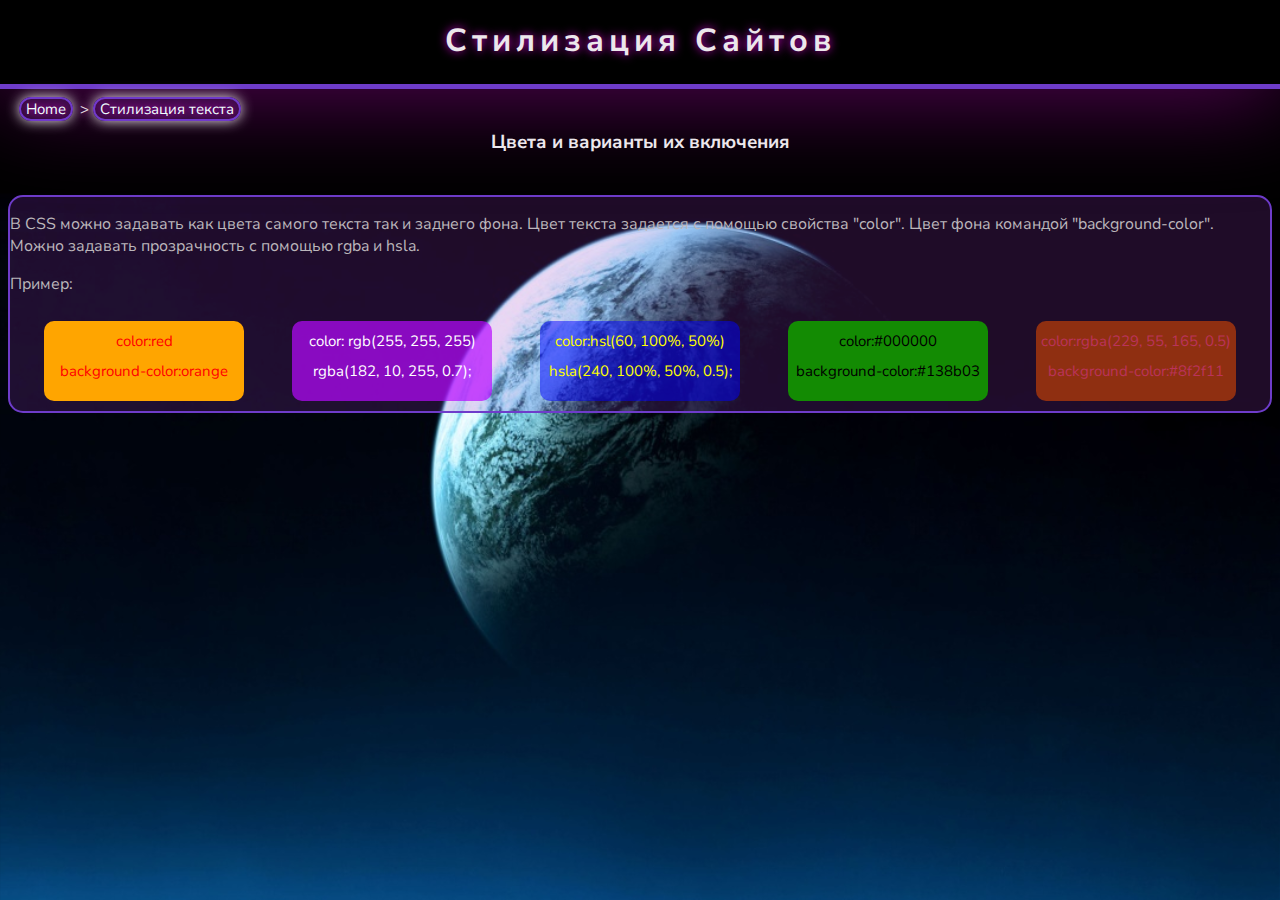
==== 2index.html @ 2397fb10 "разработка" ====
<!DOCTYPE html>
<html lang="en">
<head>
    <meta charset="UTF-8">
    <meta name="viewport" content="width=device-width, initial-scale=1.0">
    <link rel="preconnect" href="https://fonts.googleapis.com">
    <link rel="preconnect" href="https://fonts.gstatic.com" crossorigin>
    <link href="https://fonts.googleapis.com/css2?family=Nunito+Sans:ital,opsz,wght@1,6..12,200;1,6..12,500&display=swap" rel="stylesheet">
    <link rel="stylesheet" href="./resources/css/style.css">
    <title>Document</title>
</head>
<body>
    <header>
        <h1>Стилизация Сайтов</h1>
    </header>
    <nav class="text-style-nav">
        <ul>
            <li><a href="./index.html" target="_blank">Home</a></li>
            <li><a href="#">Стилизация текста</a></li>
        </ul>
    </nav>
    <main>
        <section class="text">
            <h3>Цвета и варианты их включения</h3>
            <article class="colors">
                <p>В CSS можно задавать как цвета самого текста так и заднего фона. Цвет текста задается с помощью свойства "color". Цвет фона командой "background-color". Можно задавать прозрачность с помощью rgba и hsla. </p>
                <p>Пример:</p>
                <div class="block">
                    <div class="block-orange">
                        <p>color:red</p>
                        <p>background-color:orange</p>
                    </div>
                    <div class="block-violet">
                        <p>color: rgb(255, 255, 255)</p>
                        <p>rgba(182, 10, 255, 0.7);</p>
                    </div>
                    <div class="block-blue">
                        <p>color:hsl(60, 100%, 50%)</p>
                        <p>hsla(240, 100%, 50%, 0.5);</p>
                    </div>
                    <div class="block-green">
                        <p>color:#000000</p>
                        <p>background-color:#138b03</p>
                    </div>
                    <div class="block-brown">
                        <p>color:rgba(229, 55, 165, 0.5)</p>
                        <p>background-color:#8f2f11</p>
                    </div>
                </div>
            </article>
        </section>
    </main>
    
</body>
</html>
---- resources/css/style.css ----
body {
    background-image: url(../images/background.jpg);
    background-position-y: 10%;
    background-size: cover;
    font-family: "Nunito Sans";
    color: #ece7ec;
}
a {
    text-decoration: none;
    color: azure;

}
header {
    border-bottom: 5px solid rgba(110, 60, 202, 1);
    text-align: center;
    padding-top: 10px;
    margin: -20px -10px 5px -10px;
    letter-spacing: 5px;
    /* text-transform: uppercase; */
    font-weight: 900;
    text-shadow: 0 0 10px #cf07cf;
    box-shadow: 2px 5px 100px #5c035c; 
    position: relative;
}

.push {
    display: flex;
    justify-content: space-around;
    margin-top: 2%;
}
.push h3 {
    font-size: 18px;
    width: 200px;
    height: 200px;
    display: flex;
    justify-content: center; /* Горизонтальное выравнивание по центру */
    align-items: center;
    border: 2px solid rgba(110, 60, 202, 1);
    border-radius: 50%;
    color: #fff; /* Цвет текста */
    text-shadow: 0 0 10px #ff00ff;
    box-shadow: 0px 0px 30px #ebe8eb; 
    background-color: rgba(157, 60, 202, 0.2);
    letter-spacing: 1px;
    font-size: 100;
    
}
.push h3:hover {
    background-color: rgba(123, 64, 151, 0.5);
    transition: background-color 1s;
    transform: scale(0.95);
}
.push h3:active {
     transform: scale(0.9);  
     background-color: #5c035c; 
     transition: background-color .1s; 

}

h2 {
    text-align: center;
}

/* Вторая страница Стилизация текста */
.text-style-nav ul {
    display: flex;
    list-style: none;
    position: absolute;
    margin-top: 1px;
    padding: 1px 1px;
    
}
li {
    padding: 0px 5px;
    font-size: 15px;
    margin: 1px 10px;
    border: 2px solid rgba(110, 60, 202, 1);
    border-radius: 15px;
    background-color: rgba(157, 60, 202, 0.2);
    box-shadow: 0px 0px 13px #ebe8eb; 
    text-shadow: 0 0 10px #ff00ff;
    position: relative;
}

.text-style-nav li+li::before {
    content: ">";
    position: absolute;
    left: -15px;
}

/* БЛОК ЦВЕТА */


.colors {
    color: #bbb6bb;
    background-color: rgba(157, 60, 202, 0.2);
    border: 2px solid rgba(110, 60, 202, 1);
    border-radius: 15px;    
}

.text h3 {
    position:relative;
    text-align: center;
    margin: 40px auto;
}
.block {
    display: flex;
    justify-content: space-around;
    font-size: 15px;
    padding: 10px;
}
.block p {
    margin: 10px auto;
    font-weight: 400;
}
.block div {
    width: 200px;
    height: 80px;
    text-align: center;
    border-radius: 10px;
    min-width: 180px;
}
.block-orange {
    background-color: orange;
    color: red;
}
.block-blue {
    background-color: hsla(240, 100%, 50%, 0.5);
    color: hsl(60, 100%, 50%);
}
.block-green {
    background-color: #138b03;
    color: #000000;
}
.block-brown {
    background-color: #8f2f11;
    color: rgba(229, 55, 165, 0.5);
} 
.block-violet {
    background-color: rgba(182, 10, 255, 0.7);
    color: rgb(255, 255, 255);
}
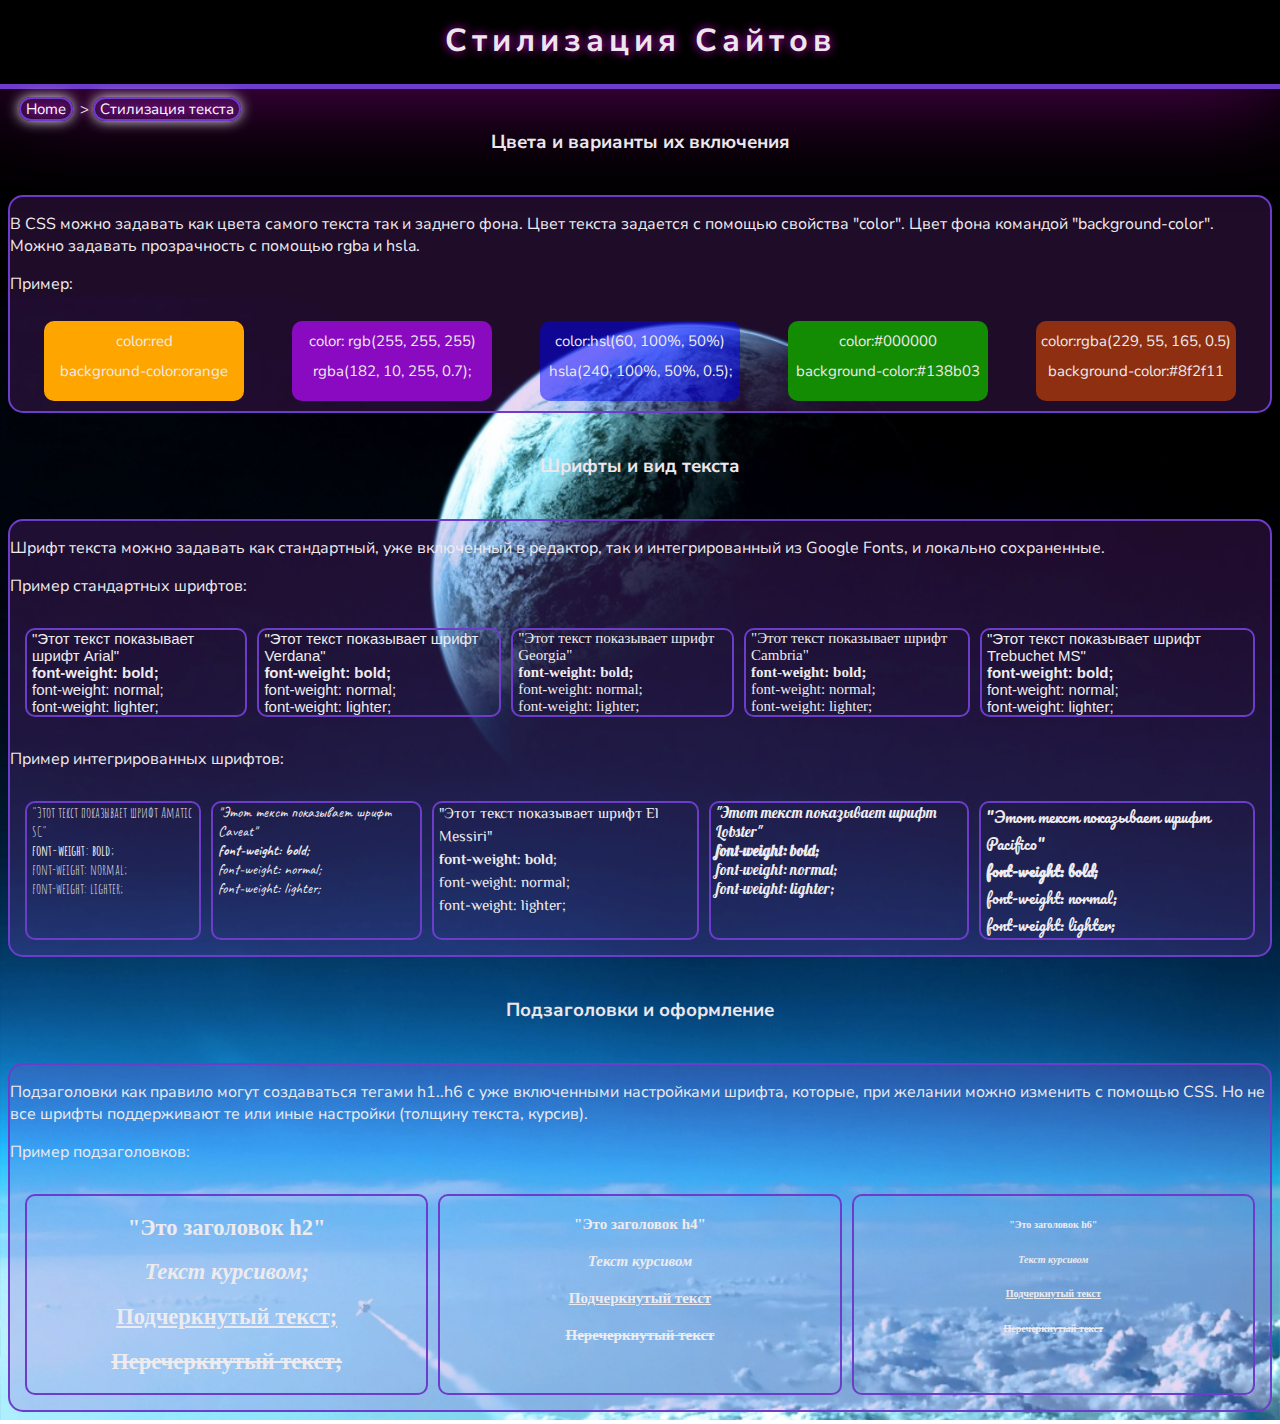
==== commit 3651f484: "add charge" ====
--- a/2index.html
+++ b/2index.html
@@ -7,6 +7,9 @@
     <link rel="preconnect" href="https://fonts.gstatic.com" crossorigin>
     <link href="https://fonts.googleapis.com/css2?family=Nunito+Sans:ital,opsz,wght@1,6..12,200;1,6..12,500&display=swap" rel="stylesheet">
     <link rel="stylesheet" href="./resources/css/style.css">
+    <link rel="preconnect" href="https://fonts.googleapis.com">
+    <link rel="preconnect" href="https://fonts.gstatic.com" crossorigin>
+    <link href="https://fonts.googleapis.com/css2?family=Amatic+SC:wght@700&family=Caveat&family=El+Messiri&family=Lobster&family=Pacifico&display=swap" rel="stylesheet">
     <title>Document</title>
 </head>
 <body>
@@ -15,17 +18,17 @@
     </header>
     <nav class="text-style-nav">
         <ul>
-            <li><a href="./index.html" target="_blank">Home</a></li>
+            <li class="home"><a href="./index.html" target="_blank">Home</a></li>
             <li><a href="#">Стилизация текста</a></li>
         </ul>
     </nav>
     <main>
         <section class="text">
             <h3>Цвета и варианты их включения</h3>
-            <article class="colors">
+            <article class="">
                 <p>В CSS можно задавать как цвета самого текста так и заднего фона. Цвет текста задается с помощью свойства "color". Цвет фона командой "background-color". Можно задавать прозрачность с помощью rgba и hsla. </p>
                 <p>Пример:</p>
-                <div class="block">
+                <div class="block-color">
                     <div class="block-orange">
                         <p>color:red</p>
                         <p>background-color:orange</p>
@@ -48,6 +51,102 @@
                     </div>
                 </div>
             </article>
+            <h3>Шрифты и вид текста</h3>
+            <article class="">
+                <p>Шрифт текста можно задавать как стандартный, уже включенный в редактор, так и интегрированный из Google Fonts, и локально сохраненные. </p>
+                <p>Пример стандартных шрифтов:</p>
+                <div class="block-fonts">
+                    <div class="fonts-arial">
+                        <p>"Этот текст показывает шрифт Arial"</p>
+                        <p id="w900">font-weight: bold;</p>
+                        <p id="w400">font-weight: normal;</p>
+                        <p id="w100">font-weight: lighter;</p>
+                    </div>
+                    <div class="fonts-verdana">
+                        <p>"Этот текст показывает шрифт Verdana"</p>
+                        <p id="w900">font-weight: bold;</p>
+                        <p id="w400">font-weight: normal;</p>
+                        <p id="w100">font-weight: lighter;</p>
+                    </div>
+                    <div class="fonts-georgia">
+                        <p>"Этот текст показывает шрифт Georgia"</p>
+                        <p id="w900">font-weight: bold;</p>
+                        <p id="w400">font-weight: normal;</p>
+                        <p id="w100">font-weight: lighter;</p>
+                    </div>
+                    <div class="fonts-cambria">
+                        <p>"Этот текст показывает шрифт Cambria"</p>
+                        <p id="w900">font-weight: bold;</p>
+                        <p id="w400">font-weight: normal;</p>
+                        <p id="w100">font-weight: lighter;</p>
+                    </div>
+                    <div class="fonts-trebuchet">
+                        <p>"Этот текст показывает шрифт Trebuchet MS"</p>
+                        <p id="w900">font-weight: bold;</p>
+                        <p id="w400">font-weight: normal;</p>
+                        <p id="w100">font-weight: lighter;</p>
+                    </div>
+                </div>
+                <p>Пример интегрированных шрифтов:</p>
+                <div class="block-fonts">
+                    <div class="fonts-Amatic-SC">
+                        <p>"Этот текст показывает шрифт Amatic SC"</p>
+                        <p id="w900">font-weight: bold;</p>
+                        <p id="w400">font-weight: normal;</p>
+                        <p id="w100">font-weight: lighter;</p>
+                    </div>
+                    <div class="fonts-Caveat">
+                        <p>"Этот текст показывает шрифт Caveat"</p>
+                        <p id="w900">font-weight: bold;</p>
+                        <p id="w400">font-weight: normal;</p>
+                        <p id="w100">font-weight: lighter;</p>
+                    </div>
+                    <div class="fonts-El-Messiri">
+                        <p>"Этот текст показывает шрифт El Messiri"</p>
+                        <p id="w900">font-weight: bold;</p>
+                        <p id="w400">font-weight: normal;</p>
+                        <p id="w100">font-weight: lighter;</p>
+                    </div>
+                    <div class="fonts-Lobster">
+                        <p>"Этот текст показывает шрифт Lobster"</p>
+                        <p id="w900">font-weight: bold;</p>
+                        <p id="w400">font-weight: normal;</p>
+                        <p id="w100">font-weight: lighter;</p>
+                    </div>
+                    <div class="fonts-Pacifico">
+                        <p>"Этот текст показывает шрифт Pacifico"</p>
+                        <p id="w900">font-weight: bold;</p>
+                        <p id="w400">font-weight: normal;</p>
+                        <p id="w100">font-weight: lighter;</p>
+                    </div>
+                </div>
+            </article>
+            <h3>Подзаголовки и оформление</h3>
+            <article class="head">
+                <p>Подзаголовки как правило могут создаваться тегами h1..h6 с уже включенными настройками шрифта, которые, при желании можно изменить с помощью CSS. Но не все шрифты поддерживают те или иные настройки (толщину текста, курсив). </p>
+                <p>Пример подзаголовков:</p>
+                <div class="block-head">
+                    <div class="head-h1">
+                        <h2>"Это заголовок h2"</h2>
+                        <h2 id="italic">Текст курсивом;</h2>
+                        <h2 id="underline">Подчеркнутый текст;</h2>
+                        <h2 id="line-through">Перечеркнутый текст;</h2>
+                    </div>
+                    <div class="head-h2">
+                        <h4>"Это заголовок h4"</h4>
+                        <h4 id="italic">Текст курсивом</h4>
+                        <h4 id="underline">Подчеркнутый текст</h4>
+                        <h4 id="line-through">Перечеркнутый текст</h4>
+                    </div>
+                    <div class="head-h3">
+                        <h6>"Это заголовок h6"</h6>
+                        <h6 id="italic">Текст курсивом</h6>
+                        <h6 id="underline">Подчеркнутый текст</h6>
+                        <h6 id="line-through">Перечеркнутый текст</h6>
+                    </div>
+                </div> 
+            </article>
+           
         </section>
     </main>
     
--- a/resources/css/style.css
+++ b/resources/css/style.css
@@ -57,10 +57,6 @@
 
 }
 
-h2 {
-    text-align: center;
-}
-
 /* Вторая страница Стилизация текста */
 .text-style-nav ul {
     display: flex;
@@ -81,7 +77,9 @@
     text-shadow: 0 0 10px #ff00ff;
     position: relative;
 }
-
+.home:hover {
+    transform: scale(1.05);
+}
 .text-style-nav li+li::before {
     content: ">";
     position: absolute;
@@ -91,7 +89,7 @@
 /* БЛОК ЦВЕТА */
 
 
-.colors {
+.text article {
     color: #bbb6bb;
     background-color: rgba(157, 60, 202, 0.2);
     border: 2px solid rgba(110, 60, 202, 1);
@@ -103,17 +101,17 @@
     text-align: center;
     margin: 40px auto;
 }
-.block {
+.block-color, .block-fonts, .block-head {
     display: flex;
     justify-content: space-around;
     font-size: 15px;
     padding: 10px;
 }
-.block p {
+.block-color p {
     margin: 10px auto;
     font-weight: 400;
 }
-.block div {
+.block-color div {
     width: 200px;
     height: 80px;
     text-align: center;
@@ -140,3 +138,76 @@
     background-color: rgba(182, 10, 255, 0.7);
     color: rgb(255, 255, 255);
 } 
+.block-fonts div {
+    text-align: left;
+    border: 2px solid rgba(110, 60, 202, 1);
+    border-radius: 10px;
+    margin: 5px;
+}
+.block-fonts p {
+    margin: 0 5px;
+}
+.fonts-arial p {
+    font-family: Arial, Helvetica, sans-serif;
+}
+#w900{
+    font-weight: bold;
+}
+#w400 {
+    font-weight:normal;
+}
+#w100 {
+    font-weight:lighter;
+}
+.fonts-georgia p {
+    font-family:Georgia, 'Times New Roman', Times, serif;
+}
+.fonts-verdana p {
+    font-family: Verdana, Geneva, Tahoma, sans-serif;
+}
+.fonts-cambria p {
+    font-family:Cambria, Cochin, Georgia, Times, 'Times New Roman', serif;
+}
+.fonts-trebuchet p {
+    font-family:'Trebuchet MS', 'Lucida Sans Unicode', 'Lucida Grande', 'Lucida Sans', Arial, sans-serif;
+}
+.fonts-Amatic-SC {
+    font-family: 'Amatic SC', sans-serif;
+}
+.fonts-Caveat {
+    font-family: 'Caveat', cursive;
+}
+.fonts-El-Messiri {
+    font-family: 'El Messiri', sans-serif;
+}
+.fonts-Lobster {
+    font-family: 'Lobster', sans-serif;
+}
+.fonts-Pacifico {
+    font-family: 'Pacifico', cursive;
+}
+
+/* Блок подзаголовков */
+.head div, p {
+    color:#eeebee;
+}
+.block-head div {
+    text-align: center;
+    border: 2px solid rgba(110, 60, 202, 1);
+    border-radius: 10px;
+    margin: 5px;
+    width: 400px;
+    text-align: center;
+    border-radius: 10px;
+    min-width: 180px;
+    font-family:Georgia, 'Times New Roman', Times, serif;
+}
+#italic {
+    font-style: italic;
+}
+#underline {
+    text-decoration: underline;
+}
+#line-through {
+    text-decoration: line-through;
+}